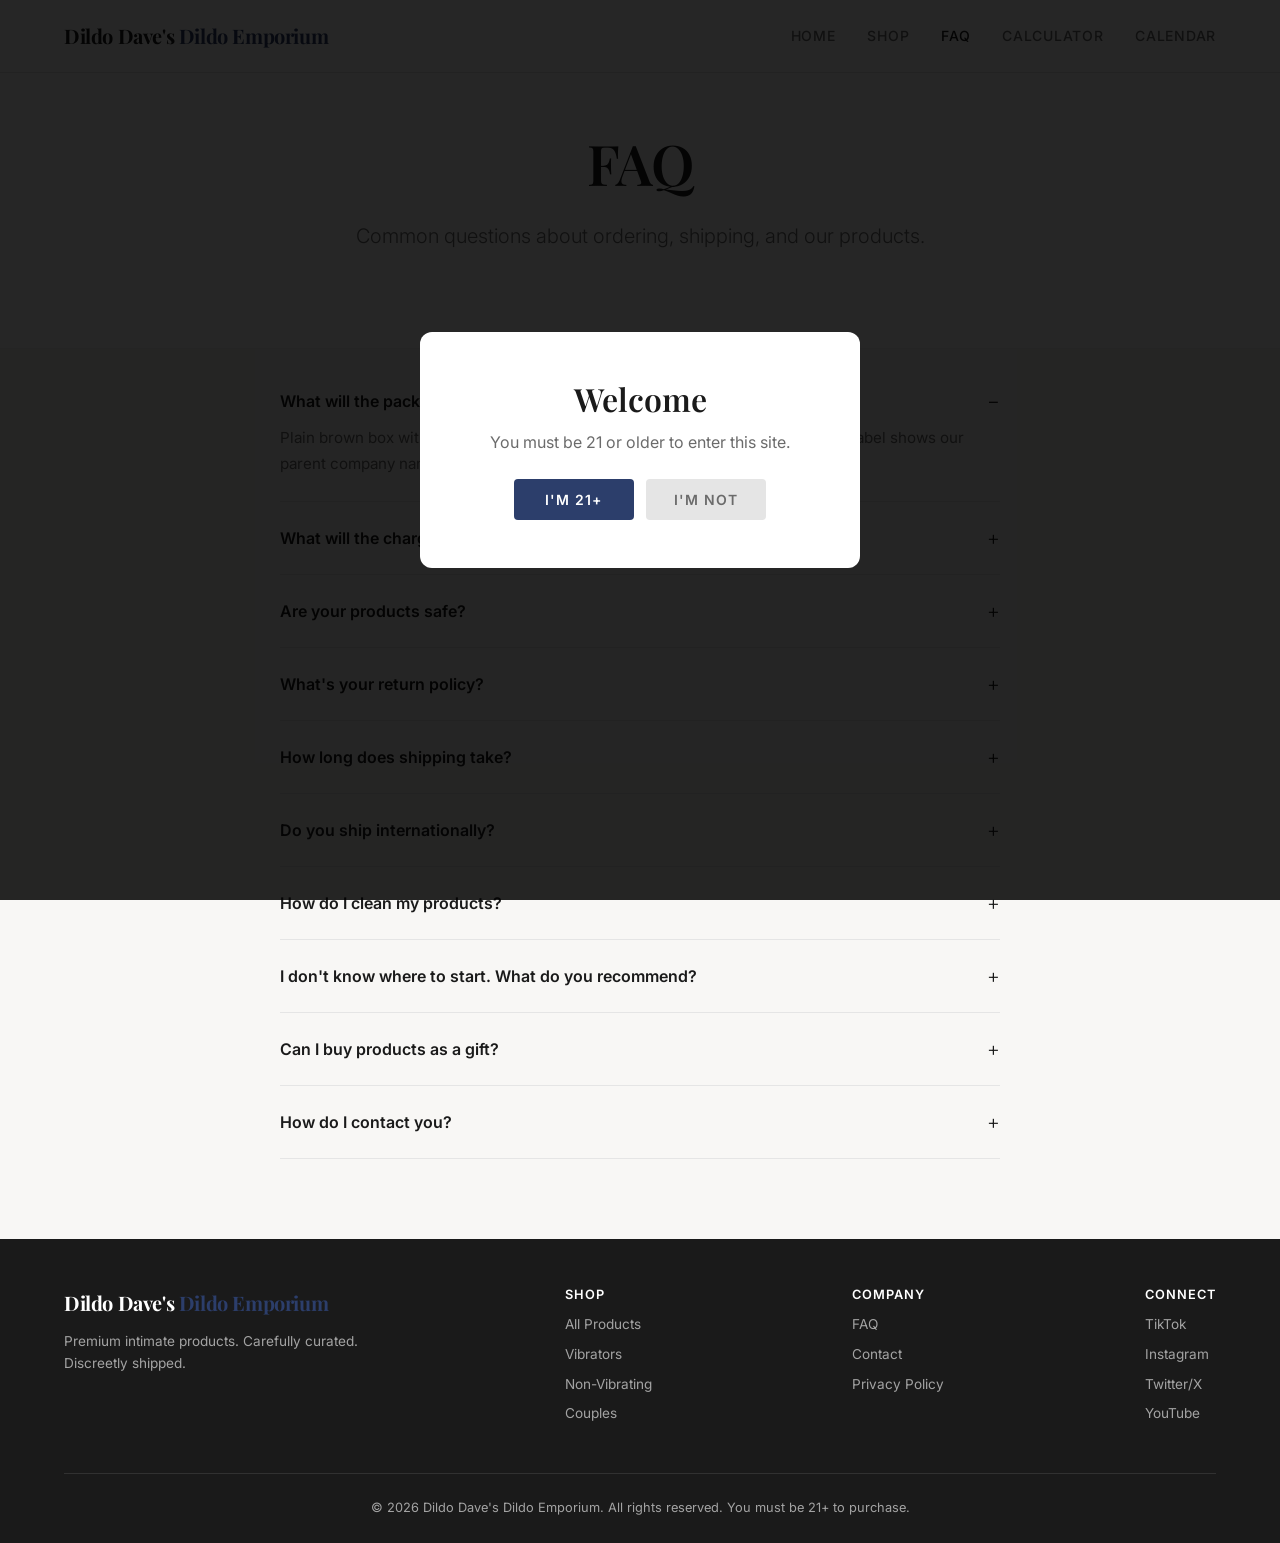
==== faq.html @ 6f1219d8 "Initial commit: Dildo Dave's Dildo Emporium demo site" ====
<!DOCTYPE html>
<html lang="en">
<head>
  <meta charset="UTF-8">
  <meta name="viewport" content="width=device-width, initial-scale=1.0">
  <title>FAQ — Dildo Dave's Dildo Emporium</title>
  <link rel="stylesheet" href="css/style.css">
</head>
<body>

<!-- Age Gate -->
<div class="age-gate">
  <div class="age-gate-box">
    <h2>Welcome</h2>
    <p>You must be 21 or older to enter this site.</p>
    <div class="age-gate-buttons">
      <button class="btn btn-primary" onclick="ageVerify(true)">I'm 21+</button>
      <button class="btn age-gate-deny" onclick="ageVerify(false)">I'm Not</button>
    </div>
  </div>
</div>

<!-- Header -->
<header class="site-header">
  <nav class="container nav-inner">
    <a href="index.html" class="nav-logo">Dildo Dave's <span>Dildo Emporium</span></a>
    <button class="nav-toggle" aria-label="Menu">
      <span></span><span></span><span></span>
    </button>
    <ul class="nav-links">
      <li><a href="index.html">Home</a></li>
      <li><a href="products.html">Shop</a></li>

      <li><a href="faq.html" class="active">FAQ</a></li>
      <li><a href="calculator.html">Calculator</a></li>
      <li><a href="calendar.html">Calendar</a></li>
    </ul>
  </nav>
</header>

<!-- FAQ Hero -->
<section class="hero" style="padding: 56px 0;">
  <div class="container">
    <h1>FAQ</h1>
    <p class="subtitle">Common questions about ordering, shipping, and our products.</p>
  </div>
</section>

<!-- FAQ Content -->
<section class="section" style="padding-top: 16px;">
  <div class="container">
    <div class="faq-list">

      <div class="faq-item open">
        <button class="faq-question">What will the package look like?</button>
        <div class="faq-answer">
          Plain brown box with no logos, branding, or indication of contents. The shipping label shows our parent company name, not "Dildo Dave's."
        </div>
      </div>

      <div class="faq-item">
        <button class="faq-question">What will the charge look like on my credit card?</button>
        <div class="faq-answer">
          The charge will appear under our parent company name, not "Dildo Dave's Dildo Emporium."
        </div>
      </div>

      <div class="faq-item">
        <button class="faq-question">Are your products safe?</button>
        <div class="faq-answer">
          Every product we sell is made from body-safe, non-porous materials: medical-grade silicone, stainless steel, borosilicate glass, or ABS plastic. We do not carry products made from jelly rubber, PVC, or TPE.
        </div>
      </div>

      <div class="faq-item">
        <button class="faq-question">What's your return policy?</button>
        <div class="faq-answer">
          We accept returns on unopened items within 30 days of delivery. Due to hygiene requirements, we cannot accept returns on opened products. If you receive a defective item, contact us for a replacement or refund.
        </div>
      </div>

      <div class="faq-item">
        <button class="faq-question">How long does shipping take?</button>
        <div class="faq-answer">
          Most orders ship within 1-2 business days. Standard shipping (free on orders over $50) takes 3-5 business days within the US. Expedited shipping is available at checkout.
        </div>
      </div>

      <div class="faq-item">
        <button class="faq-question">Do you ship internationally?</button>
        <div class="faq-answer">
          Not yet. We currently ship within the United States only.
        </div>
      </div>

      <div class="faq-item">
        <button class="faq-question">How do I clean my products?</button>
        <div class="faq-answer">
          Warm water and mild soap work for most products. For a more thorough clean, use a dedicated toy cleaner (<a href="product.html?id=18">The Toolkit</a>). Silicone, steel, and glass toys can also be boiled for 3-5 minutes. Clean before and after each use.
        </div>
      </div>

      <div class="faq-item">
        <button class="faq-question">I don't know where to start. What do you recommend?</button>
        <div class="faq-answer">
          For beginners, we recommend <a href="product.html?id=1">The Everyday</a> (a compact bullet vibrator) and <a href="product.html?id=17">The Essentials</a> (water-based lubricant). Both are versatile, affordable, and well-reviewed.
        </div>
      </div>

      <div class="faq-item">
        <button class="faq-question">Can I buy products as a gift?</button>
        <div class="faq-answer">
          Yes. All orders ship in plain packaging. For a curated option, see <a href="product.html?id=20">The Gift Receipt</a> — a mystery box with 3-5 products from our catalog.
        </div>
      </div>

      <div class="faq-item">
        <button class="faq-question">How do I contact you?</button>
        <div class="faq-answer">
          Email us at hello@dildodaves.com. We respond within 24 hours on business days.
        </div>
      </div>

    </div>
  </div>
</section>

<!-- Footer -->
<footer class="site-footer">
  <div class="container">
    <div class="footer-inner">
      <div class="footer-brand">
        <span class="nav-logo">Dildo Dave's <span>Dildo Emporium</span></span>
        <p style="margin-top: 12px;">Premium intimate products. Carefully curated. Discreetly shipped.</p>
      </div>
      <div class="footer-links">
        <h4>Shop</h4>
        <ul>
          <li><a href="products.html">All Products</a></li>
          <li><a href="products.html?cat=Vibrators">Vibrators</a></li>
          <li><a href="products.html?cat=Non-Vibrating Toys">Non-Vibrating</a></li>
          <li><a href="products.html?cat=Couples' Toys">Couples</a></li>
        </ul>
      </div>
      <div class="footer-links">
        <h4>Company</h4>
        <ul>

          <li><a href="faq.html">FAQ</a></li>
          <li><a href="#">Contact</a></li>
          <li><a href="#">Privacy Policy</a></li>
        </ul>
      </div>
      <div class="footer-links">
        <h4>Connect</h4>
        <ul>
          <li><a href="#">TikTok</a></li>
          <li><a href="#">Instagram</a></li>
          <li><a href="#">Twitter/X</a></li>
          <li><a href="#">YouTube</a></li>
        </ul>
      </div>
    </div>
    <div class="footer-bottom">
      &copy; 2026 Dildo Dave's Dildo Emporium. All rights reserved. You must be 21+ to purchase.
    </div>
  </div>
</footer>

<script src="js/main.js"></script>
<script>
  // FAQ accordion
  document.querySelectorAll('.faq-question').forEach(btn => {
    btn.addEventListener('click', () => {
      const item = btn.parentElement;
      const wasOpen = item.classList.contains('open');
      // Close all
      document.querySelectorAll('.faq-item').forEach(i => i.classList.remove('open'));
      // Toggle clicked
      if (!wasOpen) item.classList.add('open');
    });
  });
</script>
</body>
</html>
---- css/style.css ----
/* ============================================
   Dildo Dave's Dildo Emporium — Shared Styles
   ============================================ */

@import url('https://fonts.googleapis.com/css2?family=Inter:wght@300;400;500;600;700&family=Playfair+Display:wght@400;600;700&display=swap');

:root {
  --bg: #F8F7F5;
  --bg-white: #FFFFFF;
  --text: #1A1A1A;
  --text-secondary: #6B6B6B;
  --text-light: #999999;
  --accent: #2C3E6B;
  --accent-hover: #1E2D4F;
  --accent-light: #E8ECF3;
  --border: #E5E5E5;
  --border-light: #F0F0F0;
  --success: #2D6A4F;
  --warning: #D4850D;
  --error: #C44B4B;
  --shadow-sm: 0 1px 3px rgba(0,0,0,0.06);
  --shadow-md: 0 4px 12px rgba(0,0,0,0.08);
  --shadow-lg: 0 8px 30px rgba(0,0,0,0.1);
  --radius-sm: 4px;
  --radius-md: 8px;
  --radius-lg: 12px;
  --max-width: 1200px;
  --transition: 0.2s ease;
}

/* Reset & Base */
*, *::before, *::after { box-sizing: border-box; margin: 0; padding: 0; }

html { font-size: 16px; scroll-behavior: smooth; }

body {
  font-family: 'Inter', -apple-system, BlinkMacSystemFont, sans-serif;
  color: var(--text);
  background: var(--bg);
  line-height: 1.6;
  -webkit-font-smoothing: antialiased;
}

h1, h2, h3, h4, h5, h6 {
  font-family: 'Playfair Display', Georgia, serif;
  font-weight: 600;
  line-height: 1.2;
}

h1 { font-size: 2.75rem; }
h2 { font-size: 2rem; }
h3 { font-size: 1.5rem; }
h4 { font-size: 1.25rem; }

p { margin-bottom: 1rem; }
a { color: var(--accent); text-decoration: none; transition: color var(--transition); }
a:hover { color: var(--accent-hover); }
img { max-width: 100%; height: auto; }

.container {
  width: 100%;
  max-width: var(--max-width);
  margin: 0 auto;
  padding: 0 24px;
}

/* ---- Header / Nav ---- */
.site-header {
  background: var(--bg-white);
  border-bottom: 1px solid var(--border);
  position: sticky;
  top: 0;
  z-index: 100;
}

.nav-inner {
  display: flex;
  align-items: center;
  justify-content: space-between;
  height: 72px;
}

.nav-logo {
  font-family: 'Playfair Display', Georgia, serif;
  font-size: 1.25rem;
  font-weight: 700;
  color: var(--text);
  letter-spacing: -0.02em;
}

.nav-logo span {
  color: var(--accent);
}

.nav-links {
  display: flex;
  align-items: center;
  gap: 32px;
  list-style: none;
}

.nav-links a {
  font-size: 0.875rem;
  font-weight: 500;
  color: var(--text-secondary);
  text-transform: uppercase;
  letter-spacing: 0.05em;
  transition: color var(--transition);
}

.nav-links a:hover,
.nav-links a.active {
  color: var(--text);
}

.nav-toggle {
  display: none;
  background: none;
  border: none;
  cursor: pointer;
  padding: 8px;
}

.nav-toggle span {
  display: block;
  width: 24px;
  height: 2px;
  background: var(--text);
  margin: 5px 0;
  transition: var(--transition);
}

/* Mobile Nav */
@media (max-width: 768px) {
  .nav-toggle { display: block; }

  .nav-links {
    display: none;
    position: absolute;
    top: 72px;
    left: 0;
    right: 0;
    background: var(--bg-white);
    flex-direction: column;
    padding: 24px;
    gap: 16px;
    border-bottom: 1px solid var(--border);
    box-shadow: var(--shadow-md);
  }

  .nav-links.open { display: flex; }
}

/* ---- Hero ---- */
.hero {
  padding: 96px 0;
  text-align: center;
  background: var(--bg-white);
  border-bottom: 1px solid var(--border-light);
}

.hero h1 {
  font-size: 3.5rem;
  margin-bottom: 24px;
  letter-spacing: -0.02em;
}

.hero .subtitle {
  font-size: 1.25rem;
  color: var(--text-secondary);
  max-width: 600px;
  margin: 0 auto 40px;
  font-weight: 300;
}

@media (max-width: 768px) {
  .hero { padding: 64px 0; }
  .hero h1 { font-size: 2.25rem; }
  .hero .subtitle { font-size: 1.1rem; }
}

/* ---- Buttons ---- */
.btn {
  display: inline-flex;
  align-items: center;
  justify-content: center;
  padding: 12px 28px;
  font-family: 'Inter', sans-serif;
  font-size: 0.875rem;
  font-weight: 600;
  text-transform: uppercase;
  letter-spacing: 0.08em;
  border-radius: var(--radius-sm);
  border: none;
  cursor: pointer;
  transition: all var(--transition);
}

.btn-primary {
  background: var(--accent);
  color: white;
}

.btn-primary:hover {
  background: var(--accent-hover);
  color: white;
}

.btn-secondary {
  background: transparent;
  color: var(--accent);
  border: 1.5px solid var(--accent);
}

.btn-secondary:hover {
  background: var(--accent);
  color: white;
}

.btn-sm {
  padding: 8px 20px;
  font-size: 0.8rem;
}

.btn-lg {
  padding: 16px 36px;
  font-size: 0.95rem;
}

/* ---- Cards ---- */
.card {
  background: var(--bg-white);
  border: 1px solid var(--border);
  border-radius: var(--radius-md);
  overflow: hidden;
  transition: box-shadow var(--transition), transform var(--transition);
}

.card:hover {
  box-shadow: var(--shadow-md);
  transform: translateY(-2px);
}

/* ---- Product Grid ---- */
.product-grid {
  display: grid;
  grid-template-columns: repeat(auto-fill, minmax(260px, 1fr));
  gap: 24px;
  padding: 48px 0;
}

.product-card {
  background: var(--bg-white);
  border: 1px solid var(--border);
  border-radius: var(--radius-md);
  overflow: hidden;
  transition: box-shadow var(--transition), transform var(--transition);
  text-decoration: none;
  color: inherit;
  display: block;
}

.product-card:hover {
  box-shadow: var(--shadow-md);
  transform: translateY(-2px);
  color: inherit;
}

.product-image {
  width: 100%;
  aspect-ratio: 1;
  overflow: hidden;
  background: #F0F0F0;
}

.product-image img {
  width: 100%;
  height: 100%;
  object-fit: cover;
}

.product-info {
  padding: 20px;
}

.product-category {
  font-size: 0.75rem;
  text-transform: uppercase;
  letter-spacing: 0.08em;
  color: var(--text-light);
  margin-bottom: 4px;
}

.product-name {
  font-family: 'Playfair Display', serif;
  font-size: 1.1rem;
  font-weight: 600;
  margin-bottom: 4px;
}

.product-tagline {
  font-size: 0.85rem;
  color: var(--text-secondary);
  font-style: italic;
  margin-bottom: 12px;
}

.product-price {
  font-size: 1.1rem;
  font-weight: 600;
  color: var(--text);
}

/* ---- Section Styles ---- */
.section {
  padding: 80px 0;
}

.section-alt {
  background: var(--bg-white);
  border-top: 1px solid var(--border-light);
  border-bottom: 1px solid var(--border-light);
}

.section-title {
  text-align: center;
  margin-bottom: 48px;
}

.section-title h2 {
  margin-bottom: 12px;
}

.section-title p {
  color: var(--text-secondary);
  max-width: 560px;
  margin: 0 auto;
}

/* ---- Value Props ---- */
.value-grid {
  display: grid;
  grid-template-columns: repeat(auto-fit, minmax(250px, 1fr));
  gap: 40px;
  text-align: center;
}

.value-item h4 {
  margin-bottom: 8px;
}

.value-item p {
  color: var(--text-secondary);
  font-size: 0.9rem;
}

.value-icon {
  font-size: 2rem;
  margin-bottom: 16px;
}

/* ---- Email Signup ---- */
.signup-section {
  background: var(--accent);
  color: white;
  text-align: center;
  padding: 64px 0;
}

.signup-section h2 {
  color: white;
  margin-bottom: 12px;
}

.signup-section p {
  color: rgba(255,255,255,0.8);
  margin-bottom: 24px;
}

.signup-form {
  display: flex;
  gap: 12px;
  max-width: 480px;
  margin: 0 auto;
}

.signup-form input {
  flex: 1;
  padding: 12px 16px;
  border: none;
  border-radius: var(--radius-sm);
  font-family: 'Inter', sans-serif;
  font-size: 0.9rem;
}

.signup-form button {
  padding: 12px 24px;
  background: var(--bg-white);
  color: var(--accent);
  border: none;
  border-radius: var(--radius-sm);
  font-family: 'Inter', sans-serif;
  font-weight: 600;
  font-size: 0.875rem;
  cursor: pointer;
  text-transform: uppercase;
  letter-spacing: 0.05em;
  transition: all var(--transition);
}

.signup-form button:hover {
  background: var(--text);
  color: white;
}

@media (max-width: 480px) {
  .signup-form { flex-direction: column; }
}

/* ---- Footer ---- */
.site-footer {
  background: var(--text);
  color: rgba(255,255,255,0.6);
  padding: 48px 0 24px;
  font-size: 0.85rem;
}

.footer-inner {
  display: flex;
  justify-content: space-between;
  align-items: flex-start;
  flex-wrap: wrap;
  gap: 40px;
  margin-bottom: 40px;
}

.footer-brand {
  max-width: 300px;
}

.footer-brand .nav-logo {
  color: white;
  margin-bottom: 12px;
  display: block;
}

.footer-links h4 {
  color: white;
  font-family: 'Inter', sans-serif;
  font-size: 0.8rem;
  text-transform: uppercase;
  letter-spacing: 0.08em;
  margin-bottom: 12px;
}

.footer-links ul {
  list-style: none;
}

.footer-links li {
  margin-bottom: 8px;
}

.footer-links a {
  color: rgba(255,255,255,0.6);
}

.footer-links a:hover {
  color: white;
}

.footer-bottom {
  border-top: 1px solid rgba(255,255,255,0.1);
  padding-top: 24px;
  text-align: center;
  font-size: 0.8rem;
}

@media (max-width: 768px) {
  .footer-inner { flex-direction: column; gap: 24px; }
}

/* ---- Product Detail Page ---- */
.product-detail {
  display: grid;
  grid-template-columns: 1fr 1fr;
  gap: 64px;
  padding: 64px 0;
  align-items: start;
}

@media (max-width: 768px) {
  .product-detail { grid-template-columns: 1fr; gap: 32px; padding: 32px 0; }
}

.product-detail-image {
  aspect-ratio: 1;
  border-radius: var(--radius-md);
  overflow: hidden;
  background: #F0F0F0;
}

.product-detail-image img {
  width: 100%;
  height: 100%;
  object-fit: cover;
}

.product-detail-info h1 {
  font-size: 2.25rem;
  margin-bottom: 8px;
}

.product-detail-info .product-category {
  margin-bottom: 16px;
}

.product-detail-price {
  font-size: 1.75rem;
  font-weight: 700;
  margin-bottom: 8px;
}

.product-detail-tagline {
  font-style: italic;
  color: var(--text-secondary);
  font-size: 1rem;
  margin-bottom: 24px;
}

.product-detail-desc {
  font-size: 1rem;
  line-height: 1.7;
  margin-bottom: 24px;
  color: var(--text-secondary);
}

.product-meta {
  display: flex;
  gap: 24px;
  margin-bottom: 32px;
  padding: 16px 0;
  border-top: 1px solid var(--border);
  border-bottom: 1px solid var(--border);
}

.product-meta-item {
  font-size: 0.85rem;
}

.product-meta-item strong {
  display: block;
  font-size: 0.75rem;
  text-transform: uppercase;
  letter-spacing: 0.05em;
  color: var(--text-light);
  margin-bottom: 2px;
}

.add-to-cart-section {
  display: flex;
  gap: 12px;
  align-items: center;
  margin-bottom: 32px;
}

.qty-input {
  width: 70px;
  padding: 12px;
  border: 1px solid var(--border);
  border-radius: var(--radius-sm);
  font-family: 'Inter', sans-serif;
  font-size: 1rem;
  text-align: center;
}

/* Reviews */
.reviews-section {
  margin-top: 48px;
}

.review {
  padding: 24px 0;
  border-bottom: 1px solid var(--border-light);
}

.review-header {
  display: flex;
  justify-content: space-between;
  align-items: center;
  margin-bottom: 8px;
}

.review-author {
  font-weight: 600;
  font-size: 0.9rem;
}

.review-date {
  font-size: 0.8rem;
  color: var(--text-light);
}

.review-stars {
  color: #E8A838;
  margin-bottom: 8px;
}

.review-text {
  font-size: 0.9rem;
  color: var(--text-secondary);
}

/* ---- About Page ---- */
.about-hero {
  padding: 80px 0;
  text-align: center;
  background: var(--bg-white);
  border-bottom: 1px solid var(--border-light);
}

.about-content {
  max-width: 720px;
  margin: 0 auto;
  padding: 64px 24px;
}

.about-content h2 {
  margin-top: 48px;
  margin-bottom: 16px;
}

.about-content p {
  color: var(--text-secondary);
  font-size: 1.05rem;
  line-height: 1.8;
}

.about-content blockquote {
  border-left: 3px solid var(--accent);
  padding-left: 24px;
  margin: 32px 0;
  font-style: italic;
  color: var(--text-secondary);
  font-size: 1.1rem;
}

/* ---- FAQ Page ---- */
.faq-list {
  max-width: 720px;
  margin: 0 auto;
}

.faq-item {
  border-bottom: 1px solid var(--border);
  padding: 24px 0;
}

.faq-question {
  font-family: 'Inter', sans-serif;
  font-weight: 600;
  font-size: 1rem;
  cursor: pointer;
  display: flex;
  justify-content: space-between;
  align-items: center;
  background: none;
  border: none;
  width: 100%;
  text-align: left;
  color: var(--text);
  padding: 0;
}

.faq-question::after {
  content: '+';
  font-size: 1.25rem;
  font-weight: 300;
  transition: transform var(--transition);
}

.faq-item.open .faq-question::after {
  content: '−';
}

.faq-answer {
  display: none;
  padding-top: 12px;
  color: var(--text-secondary);
  font-size: 0.95rem;
  line-height: 1.7;
}

.faq-item.open .faq-answer {
  display: block;
}

/* ---- Filter Bar ---- */
.filter-bar {
  display: flex;
  gap: 12px;
  flex-wrap: wrap;
  margin-bottom: 8px;
  padding: 24px 0 0;
}

.filter-btn {
  padding: 8px 20px;
  background: var(--bg-white);
  border: 1px solid var(--border);
  border-radius: 100px;
  font-family: 'Inter', sans-serif;
  font-size: 0.8rem;
  font-weight: 500;
  color: var(--text-secondary);
  cursor: pointer;
  transition: all var(--transition);
}

.filter-btn:hover,
.filter-btn.active {
  background: var(--accent);
  color: white;
  border-color: var(--accent);
}

/* ---- Breadcrumbs ---- */
.breadcrumbs {
  padding: 16px 0;
  font-size: 0.8rem;
  color: var(--text-light);
}

.breadcrumbs a {
  color: var(--text-light);
}

.breadcrumbs a:hover {
  color: var(--accent);
}

/* ---- Utilities ---- */
.text-center { text-align: center; }
.mt-1 { margin-top: 8px; }
.mt-2 { margin-top: 16px; }
.mt-3 { margin-top: 24px; }
.mt-4 { margin-top: 32px; }
.mb-1 { margin-bottom: 8px; }
.mb-2 { margin-bottom: 16px; }
.mb-3 { margin-bottom: 24px; }
.mb-4 { margin-bottom: 32px; }

/* ---- Age Gate Modal ---- */
.age-gate {
  position: fixed;
  inset: 0;
  background: rgba(0,0,0,0.85);
  display: flex;
  align-items: center;
  justify-content: center;
  z-index: 9999;
}

.age-gate-box {
  background: var(--bg-white);
  padding: 48px;
  border-radius: var(--radius-lg);
  text-align: center;
  max-width: 440px;
  width: 90%;
}

.age-gate-box h2 {
  margin-bottom: 12px;
}

.age-gate-box p {
  color: var(--text-secondary);
  margin-bottom: 24px;
}

.age-gate-buttons {
  display: flex;
  gap: 12px;
  justify-content: center;
}

.age-gate-buttons .btn {
  min-width: 120px;
}

.age-gate-deny {
  background: var(--border);
  color: var(--text-secondary);
}

.age-gate.hidden {
  display: none;
}
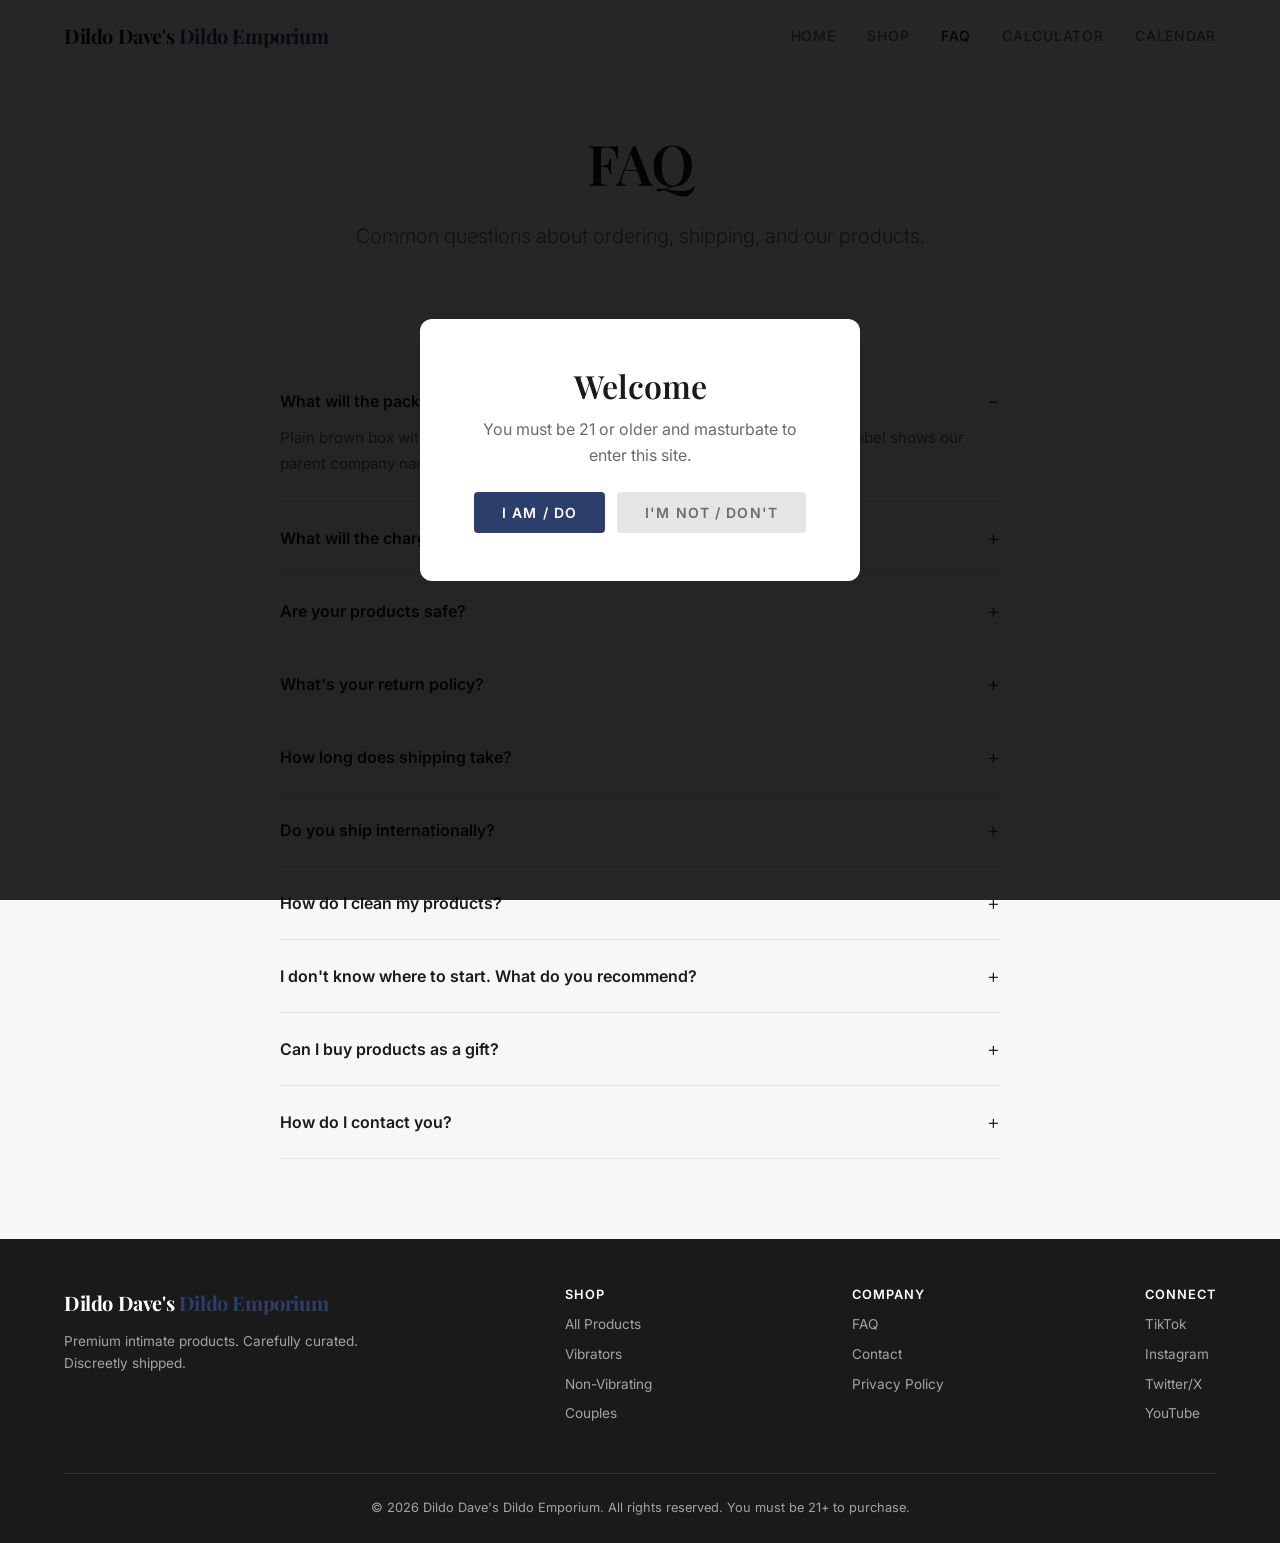
==== commit 07011a15: "Update age gate copy" ====
--- a/faq.html
+++ b/faq.html
@@ -12,10 +12,10 @@
 <div class="age-gate">
   <div class="age-gate-box">
     <h2>Welcome</h2>
-    <p>You must be 21 or older to enter this site.</p>
+    <p>You must be 21 or older and masturbate to enter this site.</p>
     <div class="age-gate-buttons">
-      <button class="btn btn-primary" onclick="ageVerify(true)">I'm 21+</button>
-      <button class="btn age-gate-deny" onclick="ageVerify(false)">I'm Not</button>
+      <button class="btn btn-primary" onclick="ageVerify(true)">I Am / Do</button>
+      <button class="btn age-gate-deny" onclick="ageVerify(false)">I'm Not / Don't</button>
     </div>
   </div>
 </div>
